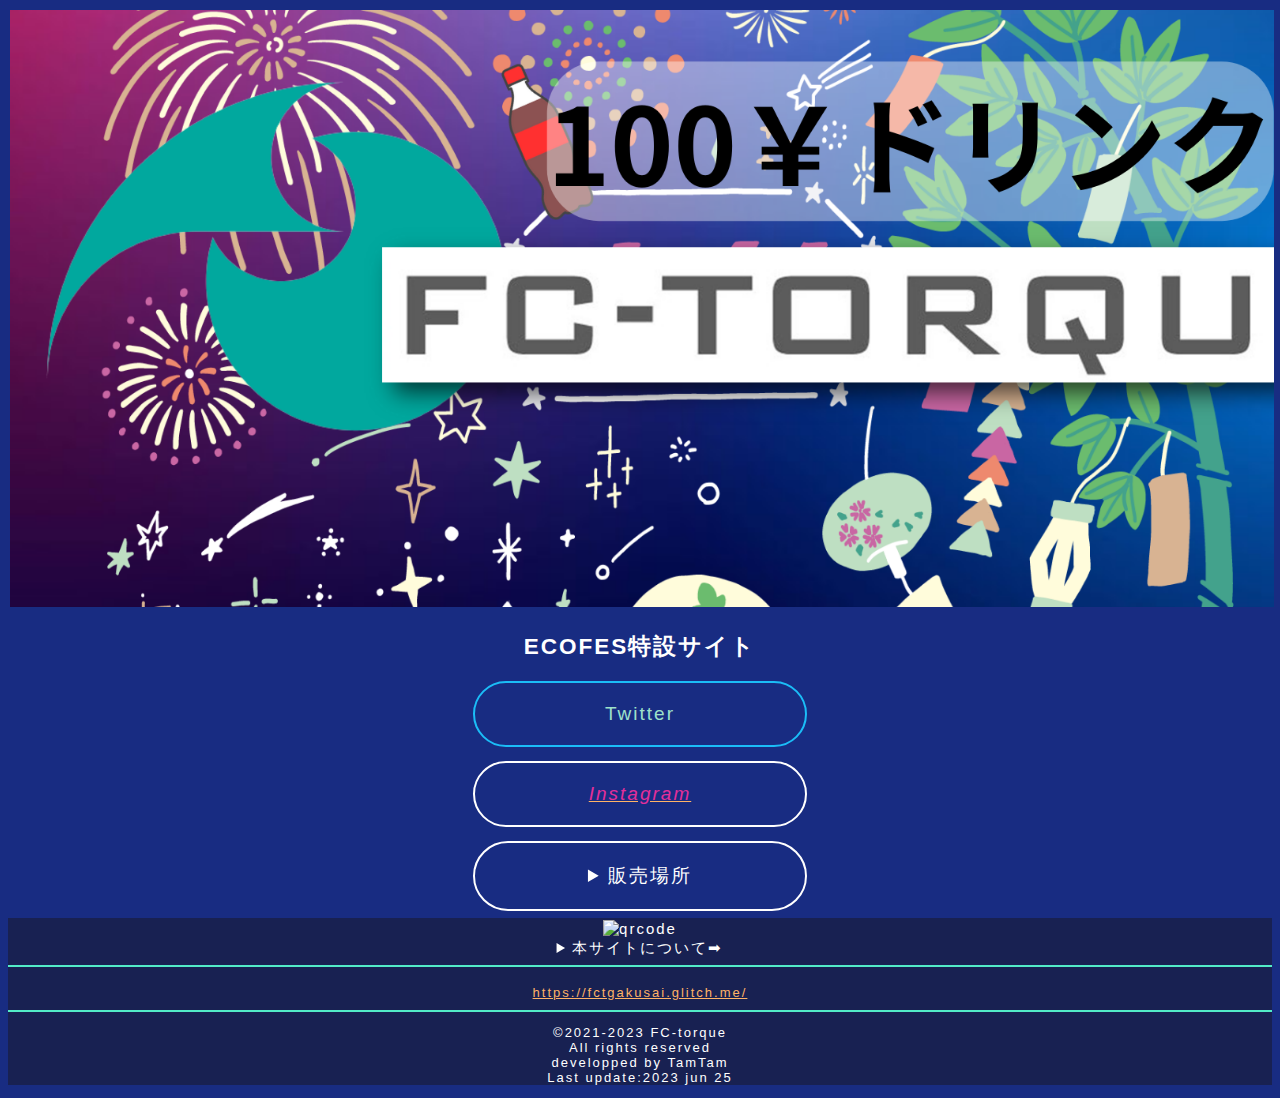
==== FCTECOFES/index.html @ ae78c6db "website for ecofes" ====
<!DOCTYPE html>
<html lang="ja">
<head>
 <meta charset="UTF-8"><meta name="viewport" content="width=device-width, initial-scale=1.0">
 <link rel="stylesheet" href="style.css">
 <link rel="icon" href="https://cdn.glitch.global/21cbfd12-22e4-493e-a0d4-f71a5c354935/thumbnails%2Ffct0801.png?1659324406467">
 <title>FC-Torque2022 ECOFES</title>
</head>
<body>
 <div align="center">
  <img width="100%" src="ecofesheadertr3.png" alt="FC-torque" class="profile-picture">
   <h2>ECOFES特設サイト</h2>
  <!--Links-->
   <a href="https://twitter.com/fct2021uoh?s=20&t=cmY-AOWizAvpjw08GWTFgw" class="tw"><c>Twitter</c></a> 
   <a href="https://www.instagram.com/fc_torque_uoh/" class="links"><u><i>Instagram</i></u></a>
   <details class="dt"><summary>販売場所</summary><p></p></details>
   <footer>
    <img width="290px" height="262px" src="" alt="qrcode"> <!--put QR here--->
    <details><summary>本サイトについて➡</summary><p>本サイトは兵庫県立大学の学祭ecofes2023に向けて,FC-Torqueの広報のために作成されたものです.<br></p>
    </details>
    <hr><a href="https://fctgakusai.glitch.me"><u class="small">https://fctgakusai.glitch.me/</u></a>
    <hr><p class="small">&copy;2021-2023 FC-torque<br>All rights reserved<br>developped by TamTam<br>Last update:2023 jun 25 </p>
  </footer>
 </div>  
</body>
</html>
---- FCTECOFES/style.css ----
body {
background: #182c82;
color: #fff;
font-family:'Open Sans',sans-serif;
font-size:15px;
letter-spacing:2px;
}
img{margin:2px;}
.links, .dt {
text-align: center;
margin-top: 14px;
padding: 20px;
border: 1px solid white;
border-width: 2px;
width: 290px;
display: block;
margin-left: auto;
margin-right: auto;
border-radius: 40px;
font-size: 19px;
}
.tw{
  text-align: center;
margin-top: 14px;
padding: 20px;
border: 1px solid #1BBDF7;
border-width: 2px;
width: 290px;
display: block;
margin-left: auto;
margin-right: auto;
border-radius: 40px;
font-size:19px;
  
  
}

.hot{
  text-align: center;
margin-top: 14px;
padding: 20px;
border: 1px solid #F9B785;
border-width: 2px;
width: 290px;
display: block;
margin-left: auto;
margin-right: auto;
border-radius: 40px;
font-size:19px;
  
  
  
}



a {
text-decoration: none;
color: white;
transition: color 1s;
font-size:24px;
}


.bottom-text {
text-align: center;
margin-top: 40px;
font-size: 20px;
font-weight: bold;
}
i{color:rgb(228, 47,155);}
c{color:#9ee1ca;} 
u{color:#ffb366;}
a:hover {
color: skyblue;
background: black;
}


footer{
background-color:rgba(24, 21, 21, 0.438);
height:auto;  
margin-top:7px;
margin-bottom:5px;
}
.small{font-size: small;
}
hr{border: 1px solid rgb(82, 236, 200);}
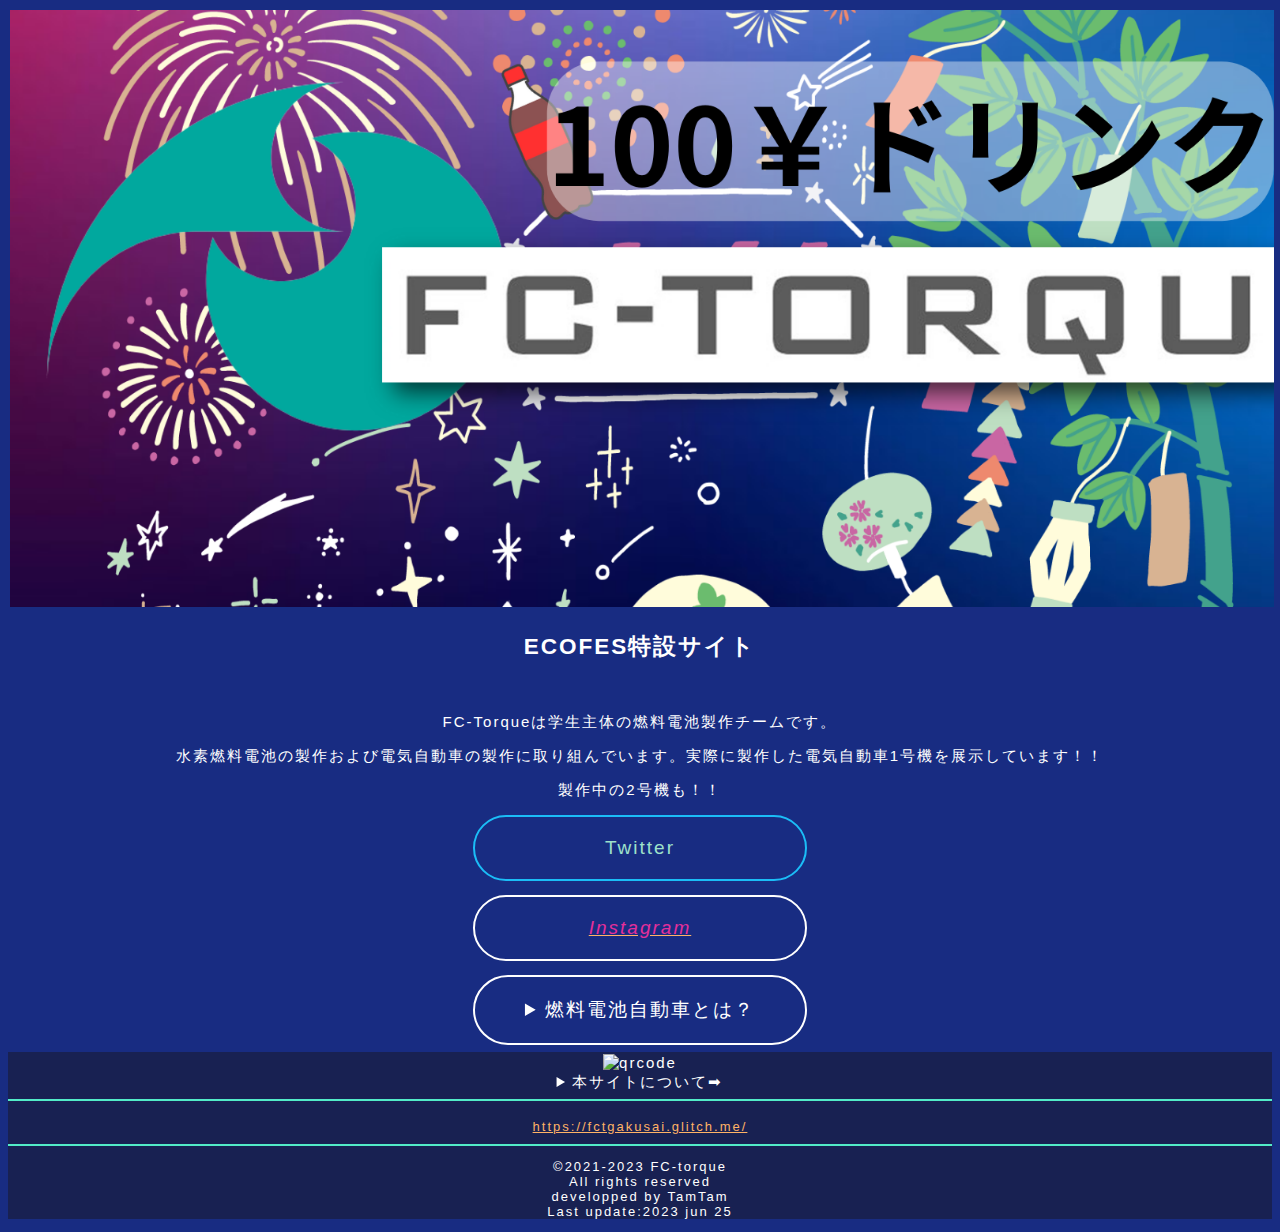
==== commit f265734d: "update" ====
--- a/FCTECOFES/index.html
+++ b/FCTECOFES/index.html
@@ -11,9 +11,22 @@
   <img width="100%" src="ecofesheadertr3.png" alt="FC-torque" class="profile-picture">
    <h2>ECOFES特設サイト</h2>
   <!--Links-->
+  <div class="l-wrapper_06">
+    <div class="card_06">
+      <img class="card-img_06" src="0508_dtplayouteyecatch.jpg" alt="">
+      <div class="card-content_06">
+        <p>FC-Torqueは学生主体の燃料電池製作チームです。</p>
+        <p>水素燃料電池の製作および電気自動車の製作に取り組んでいます。実際に製作した電気自動車1号機を展示しています！！</p>
+        <p>製作中の2号機も！！</p>
+        
+      </div>
+    </div>
+</div>
    <a href="https://twitter.com/fct2021uoh?s=20&t=cmY-AOWizAvpjw08GWTFgw" class="tw"><c>Twitter</c></a> 
    <a href="https://www.instagram.com/fc_torque_uoh/" class="links"><u><i>Instagram</i></u></a>
-   <details class="dt"><summary>販売場所</summary><p></p></details>
+   <details class="dt"><summary>燃料電池自動車とは？</summary><p>水素と酸素が反応して発生する電気を用いて走るクリーンな電気自動車です。</p>
+  <p>電気自動車に並ぶガソリン車に代わる選択肢として注目されています。詳しくは部員まで！！</p>
+  </details>
    <footer>
     <img width="290px" height="262px" src="" alt="qrcode"> <!--put QR here--->
     <details><summary>本サイトについて➡</summary><p>本サイトは兵庫県立大学の学祭ecofes2023に向けて,FC-Torqueの広報のために作成されたものです.<br></p>
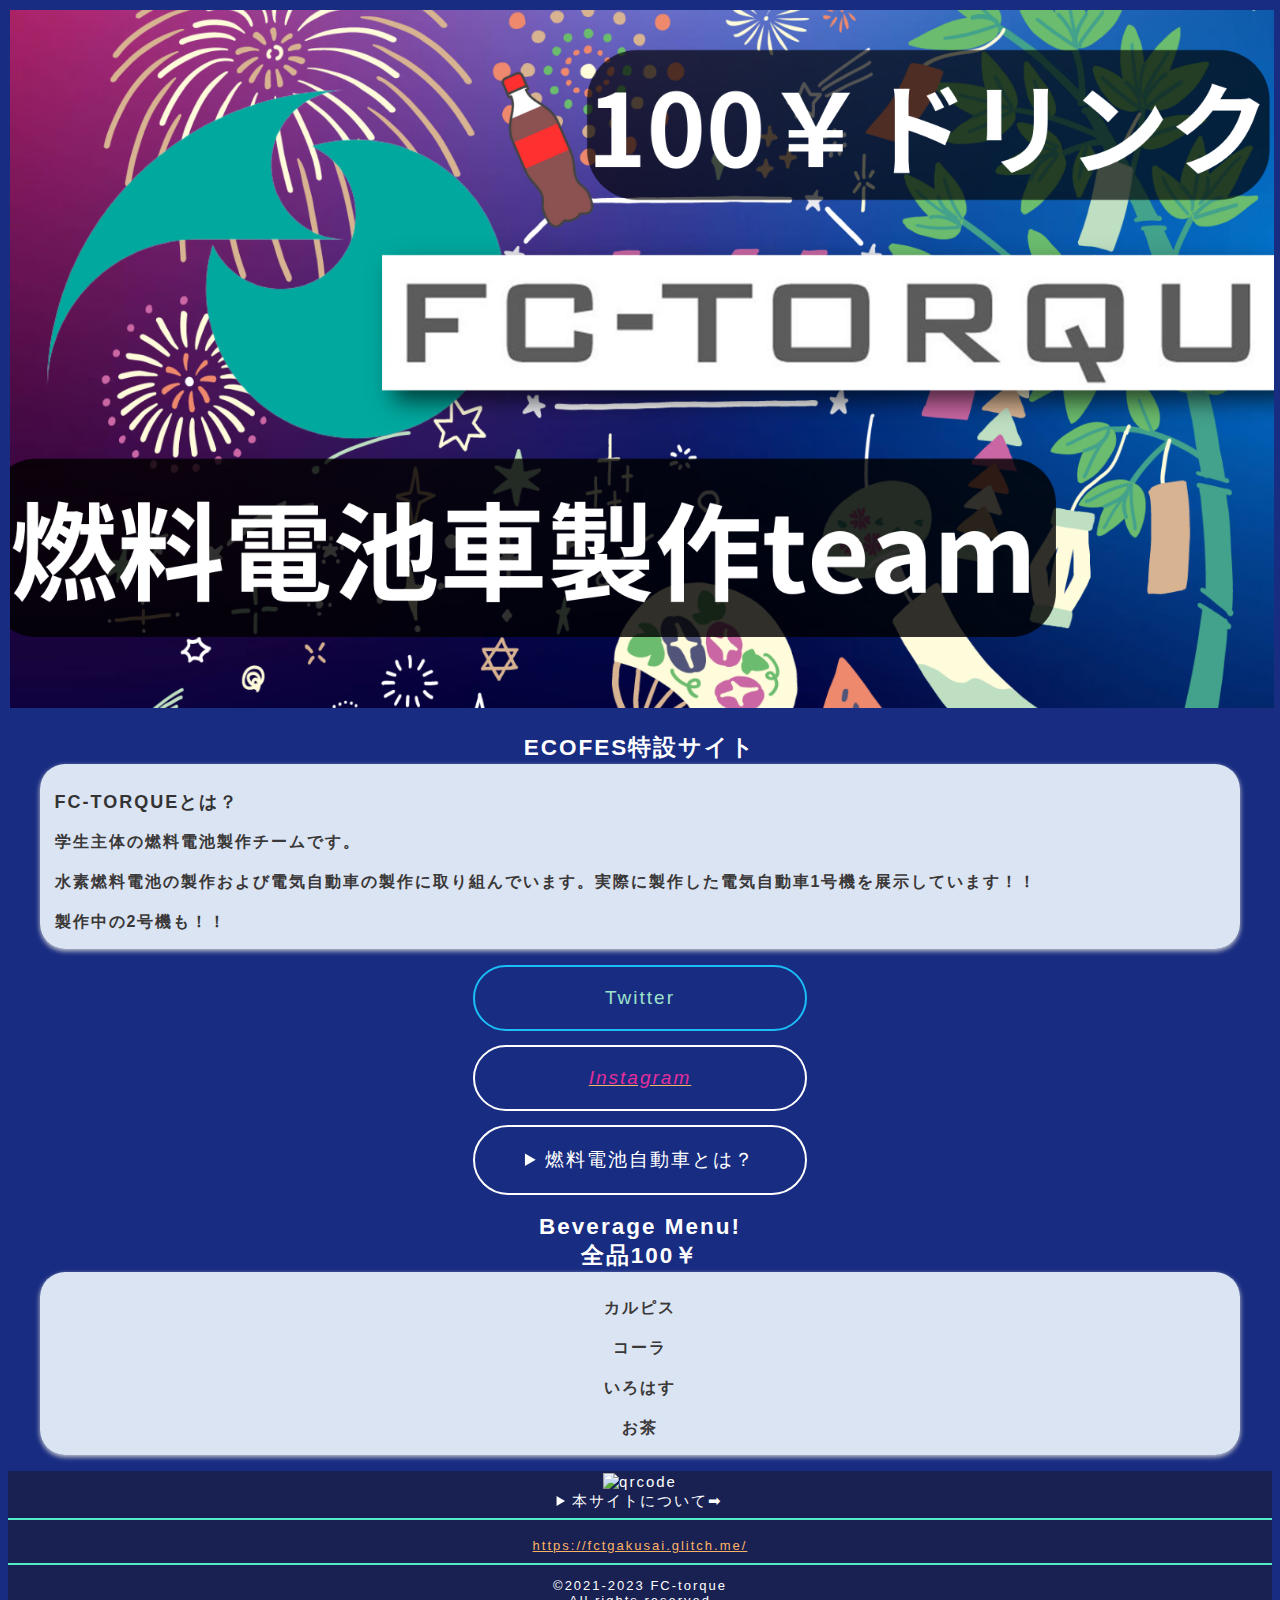
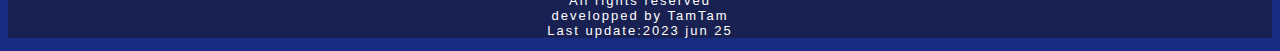
==== commit 8574908a: "update without place" ====
--- a/FCTECOFES/index.html
+++ b/FCTECOFES/index.html
@@ -15,9 +15,10 @@
     <div class="card_06">
       <img class="card-img_06" src="0508_dtplayouteyecatch.jpg" alt="">
       <div class="card-content_06">
-        <p>FC-Torqueは学生主体の燃料電池製作チームです。</p>
-        <p>水素燃料電池の製作および電気自動車の製作に取り組んでいます。実際に製作した電気自動車1号機を展示しています！！</p>
-        <p>製作中の2号機も！！</p>
+        <p class="card-title_06">FC-TORQUEとは？</p>
+        <p class="card-text_06">学生主体の燃料電池製作チームです。</p>
+        <p class="card-text_06">水素燃料電池の製作および電気自動車の製作に取り組んでいます。実際に製作した電気自動車1号機を展示しています！！</p>
+        <p class="card-text_06">製作中の2号機も！！</p>
         
       </div>
     </div>
@@ -27,6 +28,23 @@
    <details class="dt"><summary>燃料電池自動車とは？</summary><p>水素と酸素が反応して発生する電気を用いて走るクリーンな電気自動車です。</p>
   <p>電気自動車に並ぶガソリン車に代わる選択肢として注目されています。詳しくは部員まで！！</p>
   </details>
+</div>
+
+<h2 align="center">Beverage Menu!<br>全品100￥</h2>
+<div class="l-wrapper_06">
+  <div class="card_06">
+    <div align="center" class="card-content_06">
+      <p class="card-text_06">カルピス</p>
+      <p class="card-text_06">コーラ</p>
+      <p class="card-text_06">いろはす</p>
+      <p class="card-text_06">お茶</p>
+      
+    </div>
+  </div>
+</div>
+
+
+
    <footer>
     <img width="290px" height="262px" src="" alt="qrcode"> <!--put QR here--->
     <details><summary>本サイトについて➡</summary><p>本サイトは兵庫県立大学の学祭ecofes2023に向けて,FC-Torqueの広報のために作成されたものです.<br></p>
--- a/FCTECOFES/style.css
+++ b/FCTECOFES/style.css
@@ -5,7 +5,9 @@
 font-size:15px;
 letter-spacing:2px;
 }
-img{margin:2px;}
+img{margin:2px;
+  max-width:100%;}
+
 .links, .dt {
 text-align: center;
 margin-top: 14px;
@@ -35,22 +37,95 @@
   
 }
 
-.hot{
-  text-align: center;
-margin-top: 14px;
-padding: 20px;
-border: 1px solid #F9B785;
-border-width: 2px;
-width: 290px;
-display: block;
-margin-left: auto;
-margin-right: auto;
-border-radius: 40px;
-font-size:19px;
-  
-  
+
+/*--------------------------------------
+カード型_06
+--------------------------------------*/
+.l-wrapper_06 {
+  margin: 1rem auto;
+ margin-top:1px;
+  width: 95%;
+  text-align:left;
+}
+
+/* .l-wrapper_06:hover {
+  transform: translateY(-5px);
+  box-shadow: 0 7px 34px rgba(50,50,93,.1), 0 3px 6px rgba(0,0,0,.08);
+  transition: all .5s;
+}
+*/
+
+.card_06 {
+  background:rgba(240, 248, 255, 0.9) ;
+  border-radius: 25px;
+  box-shadow: 0 2px 5px #cccccc;
+}
+
+.card-img_06 {
+  display:block;
+  margin:auto;
+  border-radius: 5px 5px 0 0;
+  max-height: 200px;
   
 }
+.card-content_06 {
+ padding: 8px 15px 15px;
+}
+.card-content_drink {
+  padding: 8px 3px 3px;
+}
+.card-title_06 {
+  font-size: 1.2em;
+  color: #333;
+  font-weight: 700;
+}
+.card-text_06 {
+  color: rgb(58, 56, 56);
+  font-weight: bold;
+  font-size: 1rem;
+  line-height: 1.5;
+  margin-bottom: 0.2em;
+}
+/*.card-link_06 {
+  text-align: center;
+  border-top: 1px solid #eee;
+  padding: 20px;
+}
+.card-link_06 a {
+  text-decoration: none;
+  color: #4f96f6;
+  margin: 0 10px;
+}
+.card-link_06 a:hover {
+  color: #6bb6ff;
+}
+*/
+
+.card-content_06 p {
+  margin-bottom:0;
+}
+/*CARDS 6*/
+
+
+/*cards scroll*/
+
+.cards {
+  display: flex;
+  flex-wrap: wrap;
+  gap: 5px;
+  overflow: auto;
+  margin-top: 0px;
+}
+.card {
+  height: 200px;
+  max-width:100px;
+  background-color: #7effb2;
+  border-radius: 5px;
+  flex: 1 0 56px;
+}
+
+/*cards scroll*/
+
 
 
 
@@ -76,12 +151,17 @@
 background: black;
 }
 
+h2{
+   margin-bottom: 0px;}
 
 footer{
 background-color:rgba(24, 21, 21, 0.438);
 height:auto;  
 margin-top:7px;
 margin-bottom:5px;
+margin-left: auto;
+margin-right: auto;
+text-align: center;
 }
 .small{font-size: small;
 }
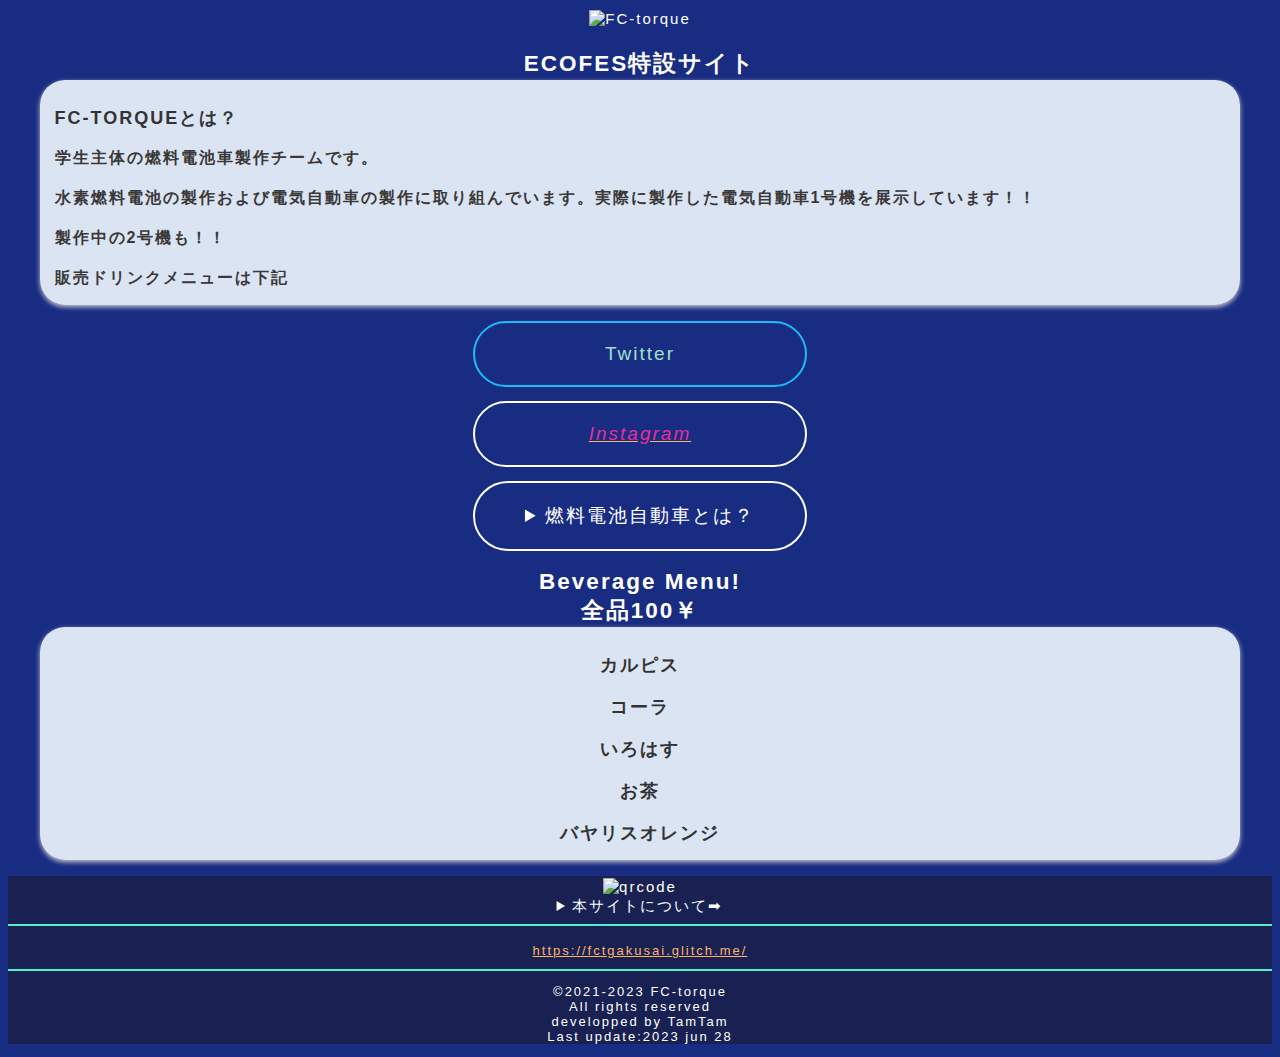
==== commit b6bff163: "submitted" ====
--- a/FCTECOFES/index.html
+++ b/FCTECOFES/index.html
@@ -8,17 +8,18 @@
 </head>
 <body>
  <div align="center">
-  <img width="100%" src="ecofesheadertr3.png" alt="FC-torque" class="profile-picture">
+  <img width="100%" src="https://cdn.glitch.global/27aedd8d-1f27-40f6-9e4a-be2b01ff0be4/ecofesheadertr3.webp?v=1687961816649" alt="FC-torque" class="profile-picture">
    <h2>ECOFES特設サイト</h2>
   <!--Links-->
   <div class="l-wrapper_06">
     <div class="card_06">
-      <img class="card-img_06" src="0508_dtplayouteyecatch.jpg" alt="">
+      <img class="card-img_06" src="https://cdn.glitch.global/27aedd8d-1f27-40f6-9e4a-be2b01ff0be4/cqcart1fct.jpg?v=1687960644007" alt="">
       <div class="card-content_06">
         <p class="card-title_06">FC-TORQUEとは？</p>
-        <p class="card-text_06">学生主体の燃料電池製作チームです。</p>
+        <p class="card-text_06">学生主体の燃料電池車製作チームです。</p>
         <p class="card-text_06">水素燃料電池の製作および電気自動車の製作に取り組んでいます。実際に製作した電気自動車1号機を展示しています！！</p>
         <p class="card-text_06">製作中の2号機も！！</p>
+        <p class="card-text_06">販売ドリンクメニューは下記</p>
         
       </div>
     </div>
@@ -34,10 +35,11 @@
 <div class="l-wrapper_06">
   <div class="card_06">
     <div align="center" class="card-content_06">
-      <p class="card-text_06">カルピス</p>
-      <p class="card-text_06">コーラ</p>
-      <p class="card-text_06">いろはす</p>
-      <p class="card-text_06">お茶</p>
+      <p class="card-title_06">カルピス</p>
+      <p class="card-title_06">コーラ</p>
+      <p class="card-title_06">いろはす</p>
+      <p class="card-title_06">お茶</p>
+      <p class="card-title_06">バヤリスオレンジ</p>
       
     </div>
   </div>
@@ -46,13 +48,13 @@
 
 
    <footer>
-    <img width="290px" height="262px" src="" alt="qrcode"> <!--put QR here--->
+   <img width="290px" height="262px" src="https://cdn.glitch.global/27aedd8d-1f27-40f6-9e4a-be2b01ff0be4/QRgakusai25.jpg?v=1667650329042" alt="qrcode" load="lazy"> <!--put QR here--->
+   <!--put QR here--->
     <details><summary>本サイトについて➡</summary><p>本サイトは兵庫県立大学の学祭ecofes2023に向けて,FC-Torqueの広報のために作成されたものです.<br></p>
     </details>
     <hr><a href="https://fctgakusai.glitch.me"><u class="small">https://fctgakusai.glitch.me/</u></a>
-    <hr><p class="small">&copy;2021-2023 FC-torque<br>All rights reserved<br>developped by TamTam<br>Last update:2023 jun 25 </p>
+    <hr><p class="small">&copy;2021-2023 FC-torque<br>All rights reserved<br>developped by TamTam<br>Last update:2023 jun 28 </p>
   </footer>
- </div>  
 </body>
 </html>
 
